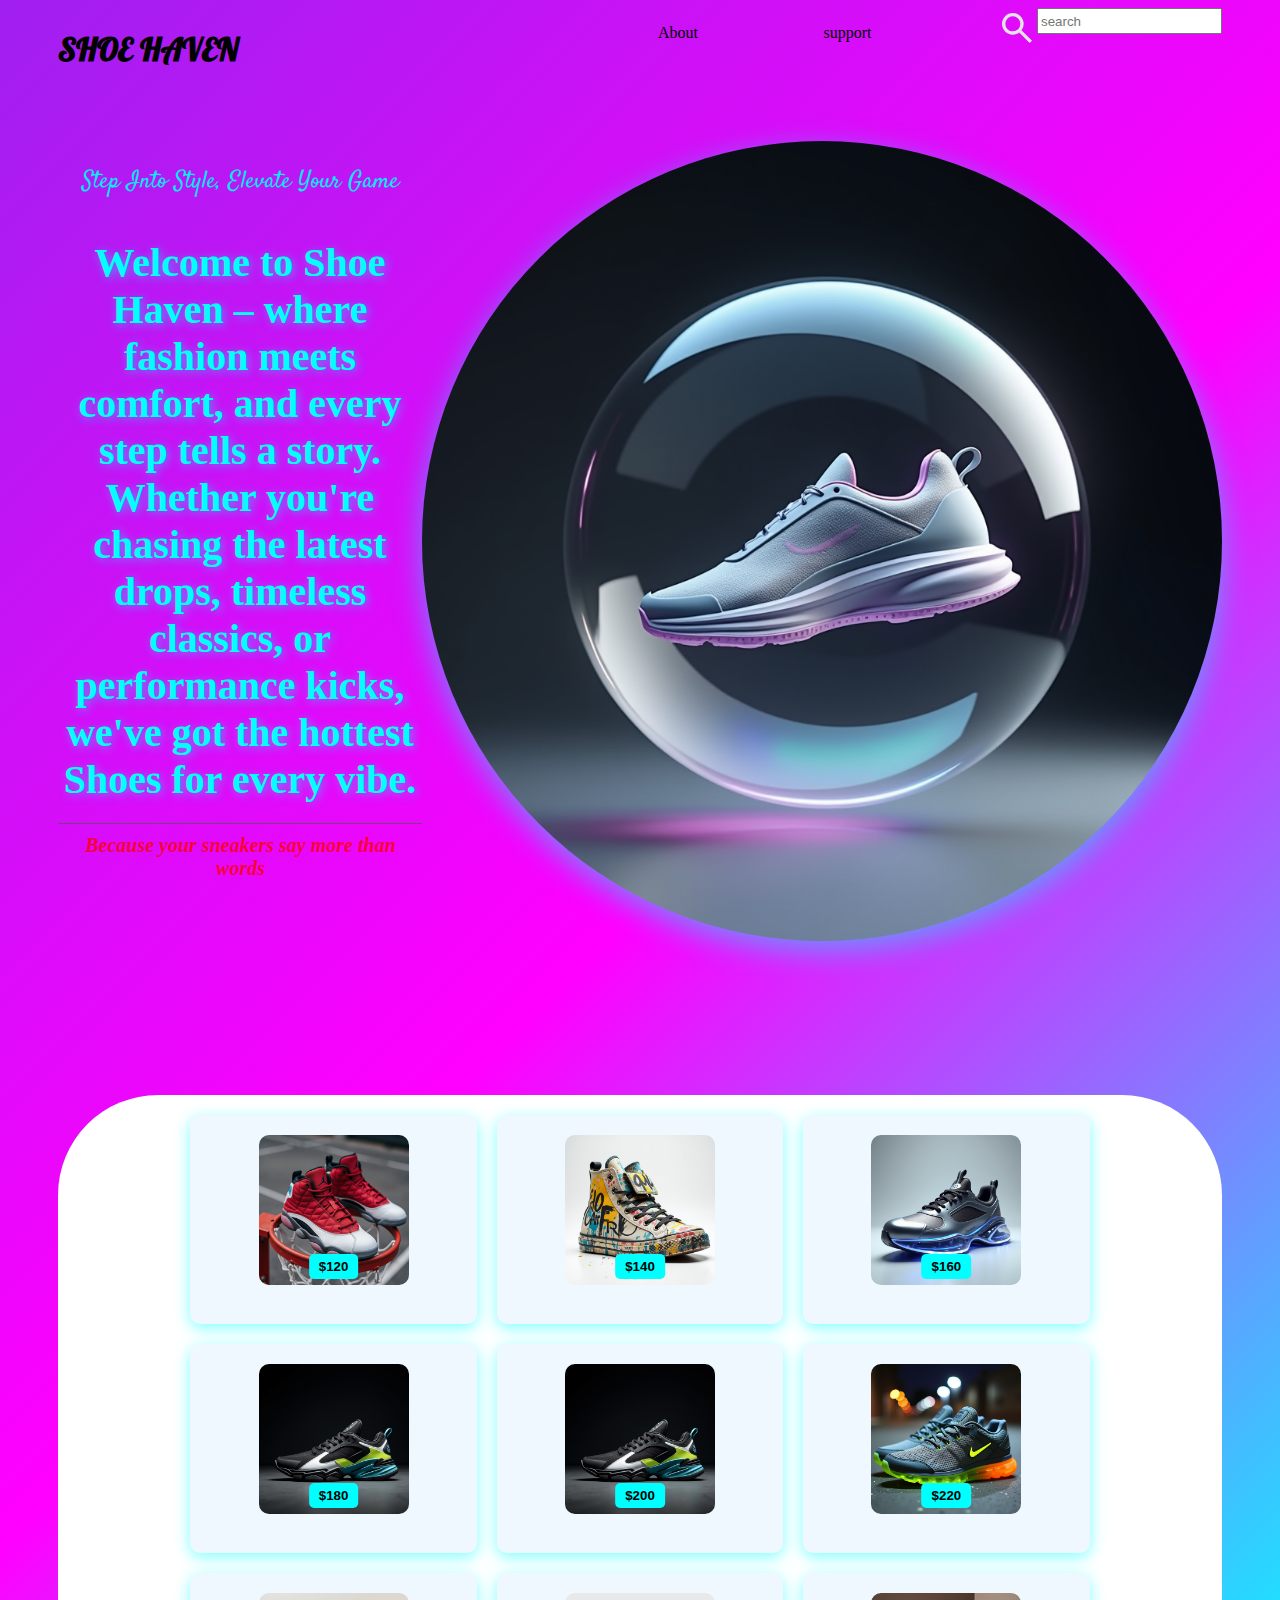
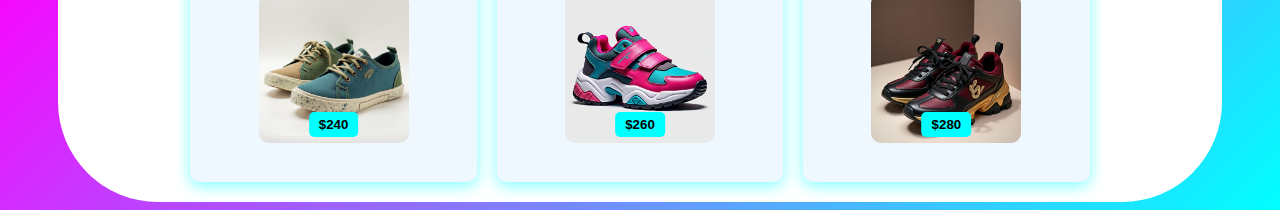
==== projectone.html @ 4ce02d7d "Add files via upload" ====
<!DOCTYPE html>
<html>
    <head>
        <title>project one</title>
        <link rel="stylesheet" href="projectone.css">
        <link rel="preconnect" href="https://fonts.googleapis.com">
<link rel="preconnect" href="https://fonts.gstatic.com" crossorigin>
<link href="https://fonts.googleapis.com/css2?family=Lobster&display=swap" rel="stylesheet">
<link rel="preconnect" href="https://fonts.googleapis.com">
<link rel="preconnect" href="https://fonts.gstatic.com" crossorigin>
<link href="https://fonts.googleapis.com/css2?family=Lobster&family=Satisfy&display=swap" rel="stylesheet">
    </head>
    <body>
        
    <div class="header">
        <div class="right-h">
            <h1>SHOE HAVEN</h1>
        </div>
        <div class="left-h">
            
            <p>About</p>
            <p>support</p>
            <div class="search">
                <img class="search-bar" class="search-bar" src="search.svg">
                <input type="text" placeholder="search">
            </div>
        </div>
    </div>
        
    <div class="pot">
        <div class="con-1">
            <div class="r-c-1">
                <p class="p1">Step Into Style, Elevate Your Game</p>
                <p class="p2">
                    Welcome to Shoe Haven – where fashion meets comfort, and every step tells a story. Whether you're chasing the latest drops, timeless classics, or performance kicks, we've got the hottest Shoes for every vibe.
    
                </p>
                <p class="p3">Because your sneakers say more than words</p>
            </div>
            <div class="l-c-1">
                <img class="m-display" src="thumbnail/main-display.png">
            </div>
        </div>
    
        <div class="con-2">
            <div class="shoe-con">
                <!-- Row 1 -->
                <div class="shoes">
                    <div>
                        <img src="thumbnail/shoes/sh1.png" alt="Shoe 1">
                        <button class="price-btn">$120</button>
                    </div>
                </div>
                <div class="shoes">
                    <div>
                        <img src="thumbnail/shoes/sh2.png" alt="Shoe 2">
                        <button class="price-btn">$140</button>
                    </div>
                </div>
                <div class="shoes">
                    <div>
                        <img src="thumbnail/shoes/sh3.png" alt="Shoe 3">
                        <button class="price-btn">$160</button>
                    </div>
                </div>
        
                <!-- Row 2 -->
                <div class="shoes">
                    <div>
                        <img src="thumbnail/shoes/sh4.png" alt="Shoe 4">
                        <button class="price-btn">$180</button>
                    </div>
                </div>
                <div class="shoes">
                    <div>
                        <img src="thumbnail/shoes/sh5.png" alt="Shoe 5">
                        <button class="price-btn">$200</button>
                    </div>
                </div>
                <div class="shoes">
                    <div>
                        <img src="thumbnail/shoes/sh6.png" alt="Shoe 6">
                        <button class="price-btn">$220</button>
                    </div>
                </div>
        
                <!-- Row 3 -->
                <div class="shoes">
                    <div>
                        <img src="thumbnail/shoes/sh7.png" alt="Shoe 7">
                        <button class="price-btn">$240</button>
                    </div>
                </div>
                <div class="shoes">
                    <div>
                        <img src="thumbnail/shoes/sh8.png" alt="Shoe 8">
                        <button class="price-btn">$260</button>
                    </div>
                </div>
                <div class="shoes">
                    <div>
                        <img src="thumbnail/shoes/sh9.png" alt="Shoe 9">
                        <button class="price-btn">$280</button>
                    </div>
                </div>
            </div>
        </div>
        

    </div>
    <script src="projectone.js"></script>

        
    </body>
</html>
---- projectone.css ----
body{
    background: linear-gradient(135deg, #A020F0, #FF00FF, #00FFFF);
    padding-left: 50px;
    padding-right: 50px;
}

.header{
    display: grid;
    grid-template-columns: 600px 1fr;
}

.right-h{
   font-family: lobster;
}

.left-h{
    display: flex;
    flex-direction: row;
    justify-content: space-between;
}

.left-h p{
    cursor: pointer;
}

.left-h p:hover{
    text-decoration: underline;
}

.search{
    display: flex;
    flex-direction: row;
}

.search-bar{
    height: 40px;
}

input{
    height: 20px;
}

.con-1{
    display: flex;
    flex-direction: row;
    justify-content: space-between;
    margin-top: 50px;
}

.r-c-1{
    width: 500px;
}

.p1{
    font-size: 24px;
    font-family: 'Satisfy', cursive;
    color: cyan;
    margin-bottom: 10px;
    text-align: center;
    opacity: 0.9;
}

.p2{
    font-size: 40px;
    font-weight: bold;
    color: cyan;
    margin-bottom: 15px;
    text-align: center;
    text-shadow: 2px 2px 10px rgba(0, 255, 255, 0.5);
}

.p3{
    font-size: 20px;
    font-style: italic;
    color: red;
    margin-bottom: 20px;
    text-align: center;
    opacity: 0.8;
    border-top: 1px solid #555;
    padding-top: 10px;
    font-weight: bold;
}

.m-display{
    height: 800px;
    animation: floatIn 1.5s ease-out forwards;
    position: relative;
    border-radius: 500px;
    transition: transform 0.5s ease-in-out;
    filter: drop-shadow(0 10px 15px rgba(0, 255, 255, 0.5));
}

@keyframes floatIn{
    from {
        left: -100px;
        opacity: 0;
    }
    to {
        left: 0;
        opacity: 1;
    }
}

.m-display:hover{
    transform: scale(1.05) rotate(-3deg);
}

.con-2{
    display: flex;
    justify-content: center;
    padding: 20px;
    background-color: white;
    margin-top: 150px;
    border-radius: 100px;
}

.shoe-con{
    display: grid;
    grid-template-columns: repeat(3, 1fr);
    gap: 20px;
    width: 80%;
}

.shoes{
    background-color: aliceblue;
    padding: 20px;
    border-radius: 10px;
    box-shadow: 0 4px 15px rgba(0, 255, 255, 0.5);
    text-align: center;
}

.shoes div{
    position: relative;
    margin-bottom: 15px;
}

.shoes img{
    width: 150px;
    height: 150px;
    object-fit: cover;
    border-radius: 10px;
    transition: transform 0.3s;
}

.shoes img:hover{
    transform: scale(1.1);
    box-shadow: 0 0 10px cyan;
}

.price-btn{
    position: absolute;
    bottom: 10px;
    left: 50%;
    transform: translateX(-50%);
    background-color: cyan;
    color: black;
    padding: 5px 10px;
    border: none;
    border-radius: 5px;
    cursor: pointer;
    font-weight: bold;
    transition: background-color 0.3s;
}

.price-btn:hover{
    background-color: purple;
    color: white;
}

/* Responsive Design */
@media (max-width: 768px){
    body{
        padding-left: 20px;
        padding-right: 20px;
    }

    .header{
        grid-template-columns: 1fr;
    }

    .con-1{
        flex-direction: column;
        align-items: center;
    }

    .r-c-1{
        width: 100%;
    }

    .m-display{
        height: 400px;
        border-radius: 200px;
    }

    .shoe-con{
        grid-template-columns: 1fr;
        width: 100%;
    }

    .shoes img{
        width: 100px;
        height: 100px;
    }

    .price-btn{
        padding: 3px 8px;
        font-size: 12px;
    }
}
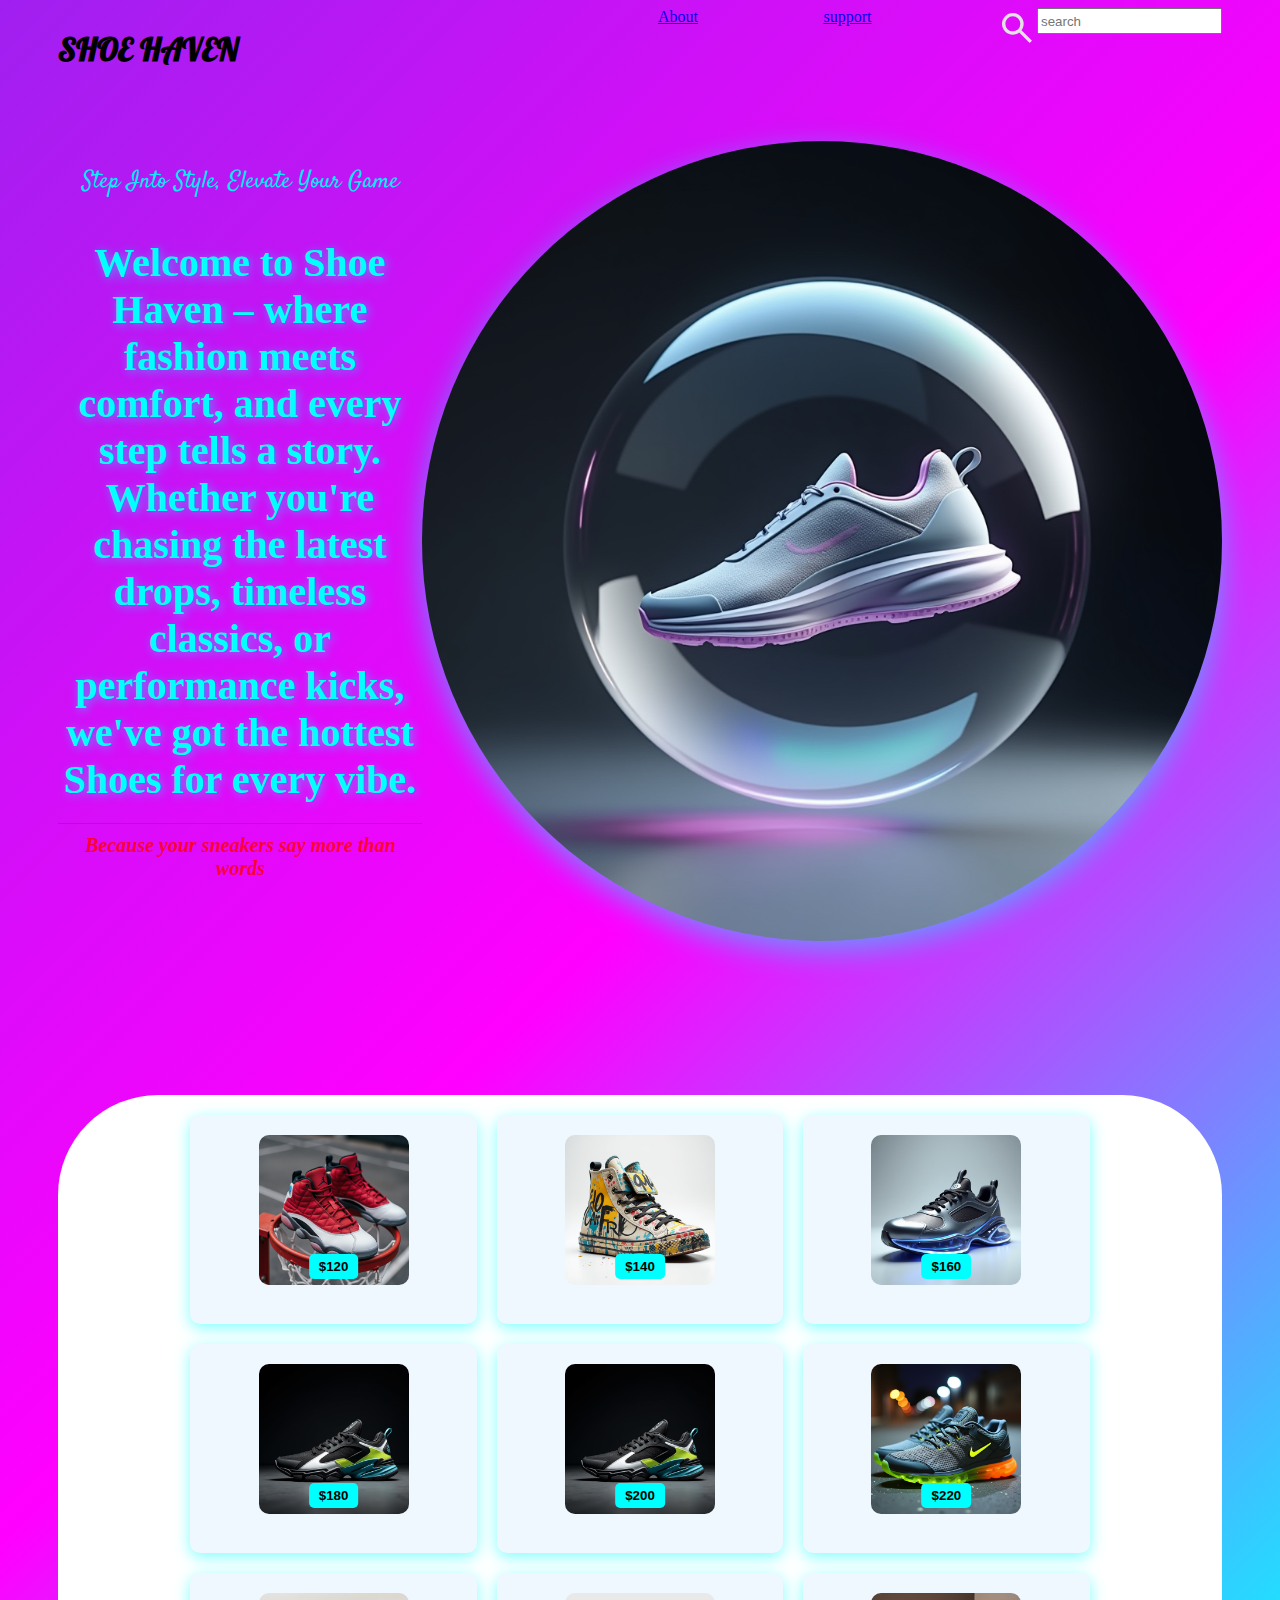
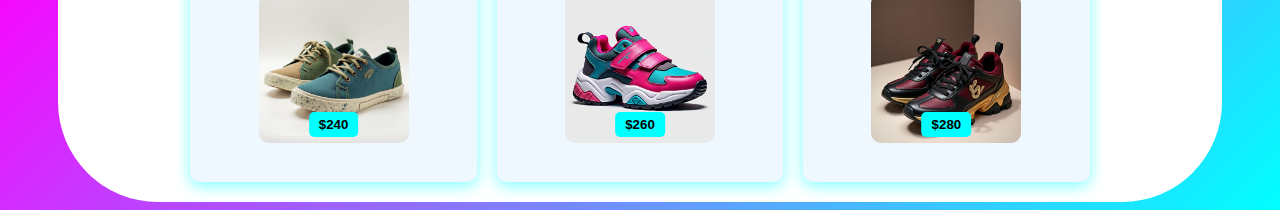
==== commit 16d362be: "Update projectone.html" ====
--- a/projectone.html
+++ b/projectone.html
@@ -18,8 +18,8 @@
         </div>
         <div class="left-h">
             
-            <p>About</p>
-            <p>support</p>
+            <a href="https://solocho.github.io/port2/projectoneabout.html">About</a>
+            <a href="https://solocho.github.io/port2/projectonecontact.html">support</a>
             <div class="search">
                 <img class="search-bar" class="search-bar" src="search.svg">
                 <input type="text" placeholder="search">
@@ -112,4 +112,4 @@
 
         
     </body>
-</html>+</html>
